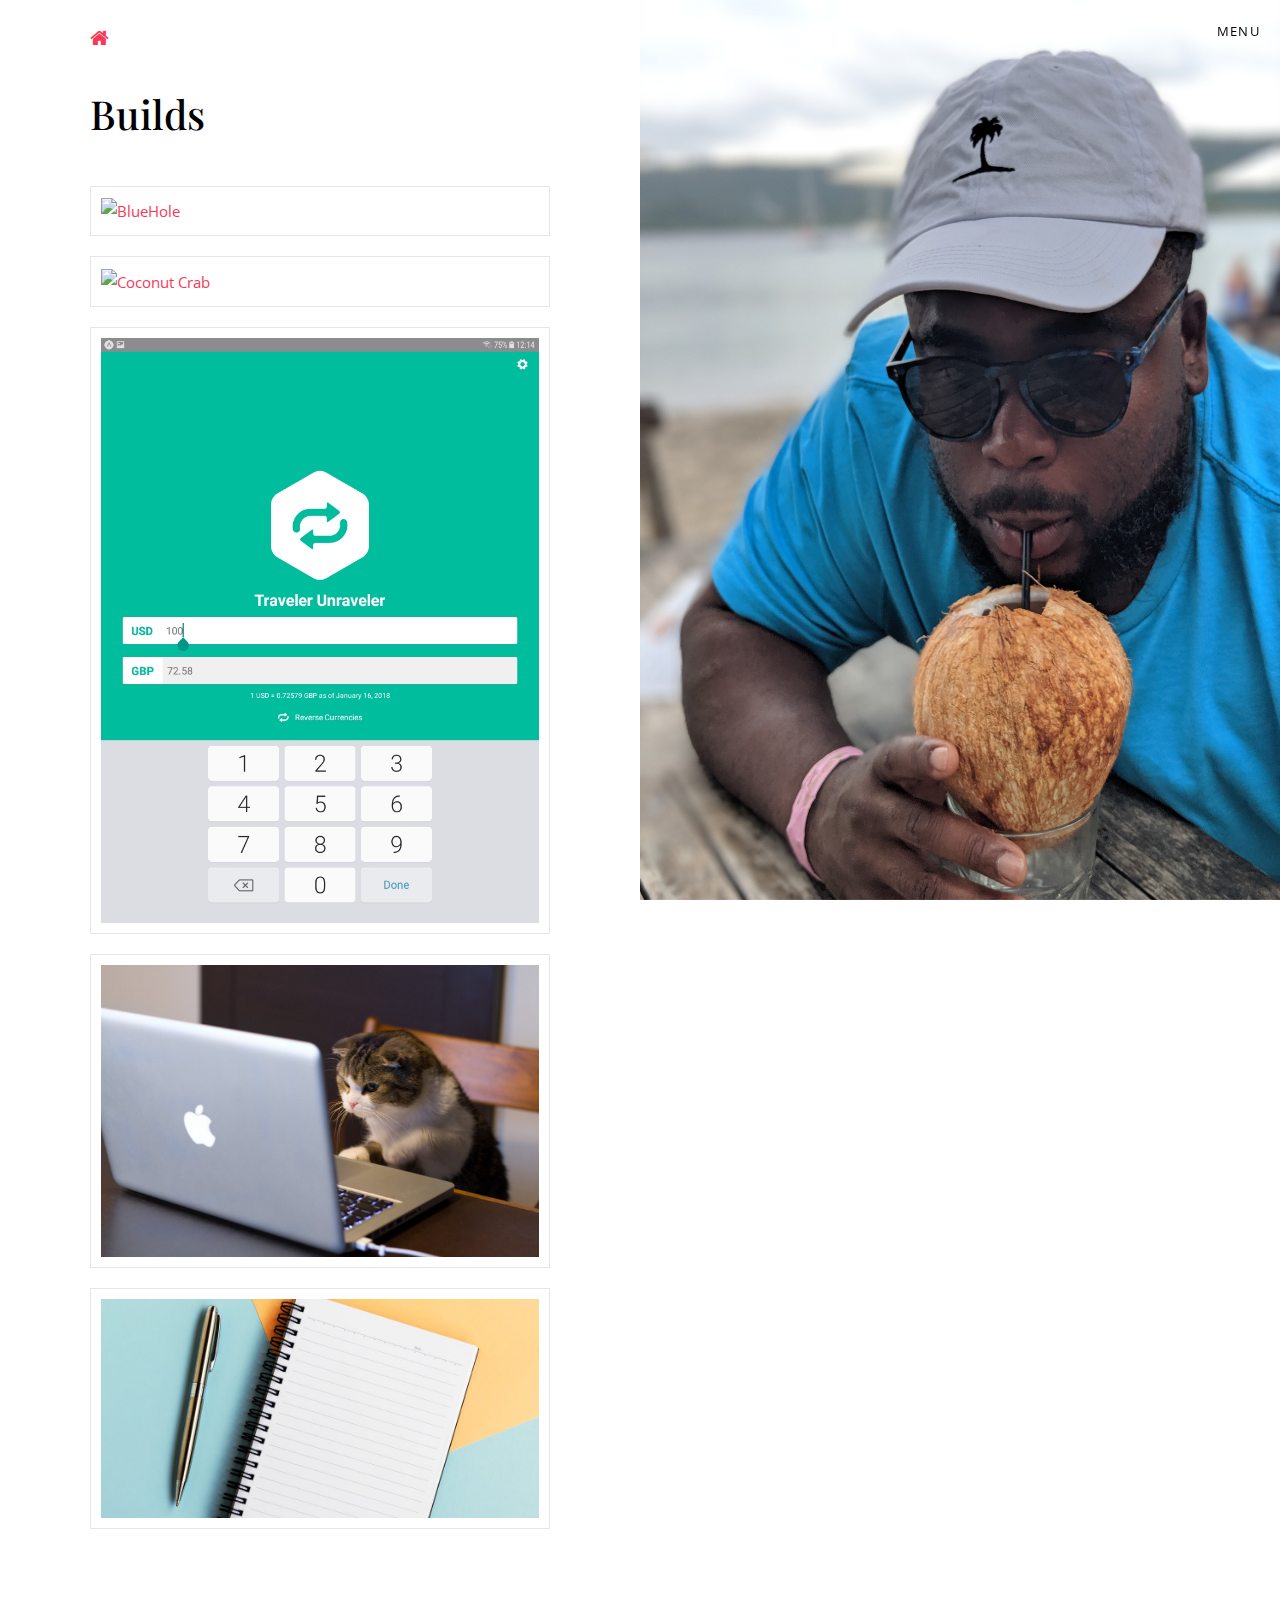
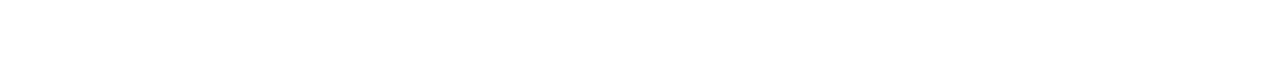
==== builds.html @ f6ee0fa6 "add proper cat photo" ====
<!doctype html>
<html lang="en">
  <head>
    <title>Omar Cameron</title>
    <meta charset="utf-8">
    <meta name="viewport" content="width=device-width, initial-scale=1, shrink-to-fit=no">

    <link href="https://fonts.googleapis.com/css?family=Open+Sans:300,400,700,800|Playfair+Display:,300, 400, 700" rel="stylesheet">

    <link rel="stylesheet" href="css/bootstrap.css">
    <link rel="stylesheet" href="css/animate.css">
    <link rel="stylesheet" href="css/owl.carousel.min.css">
    <link rel="stylesheet" href="https://cdn.jsdelivr.net/npm/mediaelement@4.2.7/build/mediaelementplayer.min.css">

    <link rel="stylesheet" href="fonts/ionicons/css/ionicons.min.css">
    <link rel="stylesheet" href="fonts/fontawesome/css/font-awesome.min.css">


    <!-- Theme Style -->
    <link rel="stylesheet" href="css/style.css">
  </head>
  <body>

    <div class="site-wrap">

      <a href="#" class="offcanvas-toggle js-offcanvas-toggle">Menu</a>
      <div class="offcanvas_menu" id="offcanvas_menu">
        <ul class="mb-5">
          <li><a href="index.html">Bio</a></li>
          <li class="active"><a href="portfolio.html">Builds</a></li>
         <!--  <li><a href="resume.html">Resume</a></li> -->
          <li><a href="contact.html">Contact</a></li>
        </ul>
        <ul class="social">
          <li><a href="https://www.linkedin.com/in/omar-cameron/" class="fa fa-linkedin"></a></li>
        </ul>

</br><!-- Link back to Colorlib can't be removed. Template is licensed under CC BY 3.0. -->
Copyright &copy;<script>document.write(new Date().getFullYear());</script> All rights reserved | This template is made with <i class="fa fa-heart-o" aria-hidden="true"></i> by <a href="https://colorlib.com" target="_blank">Colorlib</a>
<!-- Link back to Colorlib can't be removed. Template is licensed under CC BY 3.0. -->

      </div>

      <aside style="background-image: url(img/coco.jpg);"></aside>
      <main>
        <a href="index.html" class="home-button"><span class="fa fa-home"></span></a>
        <h1 class="mb-5">Builds</h1>
        <div class="mb-5">
          <ul class="portfolio-list">
            <li>
              <a href="https://cryptic-plains-35196.herokuapp.com/">
                <img src="img/bluehole.jpg" alt="BlueHole">
                <div class="text">
                  <h3>Explore</h3>
                  <!-- <span>Come Fly with Me</span> -->
                </div>
              </a>
            </li>
            <li>
              <a href="https://s3-us-west-1.amazonaws.com/omarc-bucket/vids/CookingWithOmar.mp4">
                <img src="img/therealdeal.jpg" alt="Coconut Crab">
                <div class="text">
                  <h3>Cook</h3>
                  <!-- <span>Dinner Is Served</span> -->
                </div>
              </a>
            </li>
            <li>
              <a href="https://github.com/omarjcameron/travelerunraveler">
                <img src="img/entercurrency.jpg" alt="Dollar Sign">
                <div class="text">
                  <h3>Code</h3>
                  <!-- <span>Visit Website</span> -->
                </div>
              </a>
            </li>
            <li>
              <a href="https://www.honeycomb.io/blog/add-custom-markers-from-the-query-ui/">
                <img src="img/catscoding.jpeg" alt="Cats Coding">
                <div class="text">
                  <h3>Code Again</h3>
                  <!-- <span>Visit Website</span> -->
                </div>
              </a>
            </li>
            <li>
              <a href="#">
                <img src="img/journal.jpg" alt="Journal">
                <div class="text">
                  <h3>Scribe</h3>
                  <span>Coming Soon!</span>
                </div>
              </a>
            </li>
          </ul>
        </div>

      </main>
    </div>

    <!-- loader -->
    <div id="loader" class="show fullscreen"><svg class="circular" width="48px" height="48px"><circle class="path-bg" cx="24" cy="24" r="22" fill="none" stroke-width="4" stroke="#eeeeee"/><circle class="path" cx="24" cy="24" r="22" fill="none" stroke-width="4" stroke-miterlimit="10" stroke="#f4b214"/></svg></div>

    <script src="js/jquery-3.2.1.min.js"></script>
    <script src="js/popper.min.js"></script>
    <script src="js/bootstrap.min.js"></script>
    <script src="js/owl.carousel.min.js"></script>
    <script src="js/jquery.waypoints.min.js"></script>
    <script src="js/jquery.countdown.min.js"></script>
    <script src="js/main.js"></script>

  </body>
</html>
---- css/style.css ----
body {
  font-family: "Open Sans", Arial, sans-serif;
  font-weight: 400;
  font-size: 15px;
  line-height: 1.8;
  color: #b3b3b3;
  background: #fff;
}

a {
  -webkit-transition: .3s all ease;
  -o-transition: .3s all ease;
  transition: .3s all ease;
  text-decoration: none;
}

a:hover {
  text-decoration: none;
}

h1, h2, h3, h4, h5 {
  color: #000;
  font-family: "Playfair Display", times, serif;
}

.btn, .form-control {
  outline: none;
  -webkit-box-shadow: none !important;
  box-shadow: none !important;
}

.btn:focus, .btn:active, .form-control:focus, .form-control:active {
  outline: none;
}

.form-control {
  -webkit-box-shadow: none !important;
  box-shadow: none !important;
  height: 50px;
  border-width: 2px;
}

textarea.form-control {
  height: inherit;
}

.btn {
  font-size: 13px;
  text-transform: uppercase;
  letter-spacing: .2em;
  border-radius: 0;
}

.btn.btn-primary {
  color: #fff;
  border-width: 2px;
}

.btn.btn-primary:hover, .btn.btn-primary:active, .btn.btn-primary:focus {
  border-color: #f96982;
  background: #f96982;
}

.btn.btn-sm {
  font-size: 12px;
}

.btn.btn-outline-primary {
  border-width: 2px;
  color: #F73859;
}

.btn.btn-outline-primary:hover, .btn.btn-outline-primary:focus, .btn.btn-outline-primary:active {
  color: #fff;
}

.btn.btn-outline-white {
  border-width: 2px;
  border-color: #fff;
  color: #fff;
}

.btn.btn-outline-white:hover, .btn.btn-outline-white:focus {
  background: #fff;
  color: #000;
  border-width: 2px;
}

.btn:hover {
  text-decoration: none;
}

header {
  position: absolute;
  top: 0;
  left: 0;
  width: 100%;
  z-index: 5;
}

header .navbar-brand {
  text-transform: uppercase;
  letter-spacing: .2em;
  font-weight: 400;
}

header .navbar-brand.absolute {
  position: absolute;
}

@media (max-width: 991px) {
  header .navbar-brand.absolute {
    position: relative;
  }
}

header .navbar-brand span {
  color: #F73859;
}

header .navbar {
  padding-top: 0;
  padding-bottom: 0;
  background: none !important;
  position: relative;
}

@media (max-width: 767px) {
  header .navbar {
    background: black !important;
    padding-top: .5rem;
    padding-bottom: .5rem;
  }
}

header .navbar .nav-link {
  padding: 1.7rem 1rem;
  outline: none !important;
  font-size: 12px;
  text-transform: uppercase;
  letter-spacing: .2em;
}

@media (max-width: 767px) {
  header .navbar .nav-link {
    padding: .5rem 0rem;
  }
}

header .navbar .nav-link.active {
  color: #fff;
}

header .navbar .dropdown-menu {
  font-size: 14px;
  border-radius: 0px;
  border: none;
  -webkit-box-shadow: 0 2px 30px 0px rgba(0, 0, 0, 0.2);
  box-shadow: 0 2px 30px 0px rgba(0, 0, 0, 0.2);
  min-width: 13em;
  margin-top: -10px;
}

header .navbar .dropdown-menu:before {
  bottom: 100%;
  left: 10%;
  border: solid transparent;
  content: " ";
  height: 0;
  width: 0;
  position: absolute;
  pointer-events: none;
  border-bottom-color: #fff;
  border-width: 7px;
}

@media (max-width: 991px) {
  header .navbar .dropdown-menu:before {
    display: none;
  }
}

header .navbar .dropdown-menu .dropdown-item:hover {
  background: #F73859;
  color: #fff;
}

header .navbar .dropdown-menu .dropdown-item.active {
  background: #F73859;
  color: #fff;
}

header .navbar .dropdown-menu a {
  padding-top: 7px;
  padding-bottom: 7px;
}

header .navbar .cta-btn a {
  background: #F73859;
  color: #000 !important;
  padding-left: 20px !important;
  padding-right: 20px !important;
  text-transform: uppercase;
  padding-top: 26px !important;
  padding-bottom: 26px !important;
  line-height: 1;
  -webkit-transition: .3s all ease;
  -o-transition: .3s all ease;
  transition: .3s all ease;
}

header .navbar .cta-btn a:hover {
  color: #fff !important;
  -webkit-box-shadow: 2px 0 30px -5px rgba(247, 56, 89, 0.9);
  box-shadow: 2px 0 30px -5px rgba(247, 56, 89, 0.9);
}

.site-wrap {
  -webkit-transition: .3s all ease;
  -o-transition: .3s all ease;
  transition: .3s all ease;
}

body.offcanvas-open {
  position: relative;
  overflow: hidden;
}

body.offcanvas-open .site-wrap {
  -webkit-transform: translateX(-240px);
  -ms-transform: translateX(-240px);
  transform: translateX(-240px);
}

.offcanvas-toggle {
  position: fixed;
  z-index: 89;
  right: 20px;
  text-transform: uppercase;
  letter-spacing: .1em;
  font-size: 13px;
  top: 20px;
  color: #000;
}

.offcanvas-toggle:hover {
  color: #000;
  opacity: .7;
}

.offcanvas-toggle.light {
  color: #fff;
}

.offcanvas-toggle.light:hover {
  color: #fff;
  opacity: .7;
}

.offcanvas_menu {
  position: fixed;
  top: 0;
  right: 0;
  height: 100vh;
  margin-right: -240px;
  overflow: scroll;
  z-index: 100;
  width: 240px;
  background: #283149;
  padding: 20px 30px;
}

.offcanvas_menu ul {
  margin: 0;
  padding: 0;
}

.offcanvas_menu ul li {
  margin: 0 0 10px 0;
  padding: 0;
  list-style: none;
}

.offcanvas_menu ul li a {
  color: #fff;
  font-size: 18px;
}

.offcanvas_menu ul li a:hover {
  opacity: .5;
}

.offcanvas_menu ul li.active a {
  color: #F73859;
}

.offcanvas_menu ul.social li {
  display: inline-block;
}

.offcanvas_menu ul.social li a {
  color: #fff;
  font-size: 20px;
  padding: 5px 10px;
}

.offcanvas_menu ul.social li a:hover {
  opacity: .5;
}

.offcanvas_menu ul.social li:first-child a {
  padding-left: 0;
}

main, aside {
  width: 100%;
}

@media (min-width: 576px) {
  main, aside {
    width: 50%;
  }
}

aside {
  background-position: center center;
  background-size: cover;
  height: 400px;
  position: relative;
}

@media (min-width: 576px) {
  aside {
    height: 100vh;
    position: fixed;
    right: 0;
    top: 0;
  }
}

main {
  float: left;
  padding: 7%;
  position: relative;
}

.home-button {
  top: 20px;
  color: #F73859;
  font-size: 20px;
  position: absolute;
}

@media (min-width: 576px) {
  .home-button {
    display: block;
  }
}

.portfolio-list {
  padding: 0;
  margin: 0;
}

.portfolio-list li {
  padding: 0;
  margin: 0 0 20px 0;
  display: block;
  list-style: none;
  padding: 10px;
  border: 1px solid #e6e6e6;
  -webkit-transition: .3s all ease;
  -o-transition: .3s all ease;
  transition: .3s all ease;
}

.portfolio-list li:hover {
  -webkit-box-shadow: 0 4px 10px 0 rgba(0, 0, 0, 0.1);
  box-shadow: 0 4px 10px 0 rgba(0, 0, 0, 0.1);
}

.portfolio-list li a {
  display: block;
  position: relative;
}

.portfolio-list li a:before {
  position: absolute;
  content: "";
  top: 0;
  left: 0;
  bottom: 0;
  right: 0;
  background: #F73859;
  -webkit-transition: .3s all ease;
  -o-transition: .3s all ease;
  transition: .3s all ease;
  visibility: hidden;
  opacity: 0;
}

.portfolio-list li a img {
  max-width: 100%;
}

.portfolio-list li a .text {
  position: absolute;
  top: 50%;
  -webkit-transform: translateY(-50%);
  -ms-transform: translateY(-50%);
  transform: translateY(-50%);
  text-align: center;
  left: 0;
  right: 0;
  opacity: 0;
  visibility: hidden;
  -webkit-transition: .3s all ease;
  -o-transition: .3s all ease;
  transition: .3s all ease;
}

.portfolio-list li a .text h3 {
  color: #fff;
}

.portfolio-list li a .text span {
  color: #fff;
  opacity: .8;
}

.portfolio-list li a:hover:before {
  visibility: visible;
  opacity: 1;
}

.portfolio-list li a:hover .text {
  opacity: 1;
  visibility: visible;
}

.resume-list {
  padding: 0;
  margin: 0;
}

.resume-list li {
  padding: 0;
  margin: 0 0 30px 0;
  display: block;
  list-style: none;
}

.resume-list li .date {
  color: #000;
  opacity: .6;
}

.resume-list li h3 {
  color: #000;
  font-size: 24px;
}

.half > div {
  width: 50%;
  padding: 4% 5%;
}

.half > div.bg {
  background-size: cover;
  background-position: center center;
}

.half > div.bg.campmeeting #date-countdown .countdown-block {
  font-size: 12px;
  text-transform: capitalize;
}

.half > div.bg.campmeeting #date-countdown .countdown-block .label {
  font-size: 30px;
  color: #fff;
}

.half > div.bg.campmeeting h2 {
  color: #fff;
}

@media (max-width: 991px) {
  .half > div.bg {
    height: 350px;
  }
}

@media (max-width: 991px) {
  .half > div {
    width: 100%;
  }
}

.site-subscribe {
  background: #F73859;
  padding: 2em 0;
}

.event-list-item {
  display: table;
  border-bottom: 1px solid #ccc;
  width: 100%;
}

.event-list-item.first {
  border-top: 1px solid #ccc;
}

.event-list-item p, .event-list-item span {
  padding: 20px 10px;
}

.event-list-item span, .event-list-item p {
  display: table-cell;
}

.event-list-item .date {
  border-right: 1px solid #ccc;
  text-transform: uppercase;
  color: #b3b3b3;
}

.event-list-item .more {
  text-transform: uppercase;
  font-size: 13px;
}

.event-list-item .date, .event-list-item .more {
  width: 20%;
}

.event-list-item p {
  font-size: 18px;
  color: #000;
  width: 60%;
}

.upcoming-events-highlight {
  border-bottom: 1px solid #2e2e2e;
  padding: 3em 0;
  background: #262626;
}

.upcoming-events-highlight .section-heading {
  background: #ffc107;
  padding: 2px 15px;
  display: inline-block;
  font-size: 11px;
  color: #fff;
  text-transform: uppercase;
  letter-spacing: .2em;
  margin-bottom: 15px;
}

.upcoming-events-highlight h2 {
  font-size: 20px;
  font-family: "Playfair Display", times, serif;
}

.upcoming-events-highlight h2 a {
  color: #fff;
}

.upcoming-events-highlight .events-meta {
  color: rgba(255, 255, 255, 0.5);
  font-size: 10px;
  text-transform: uppercase;
  letter-spacing: .1em;
}

.upcoming-events-highlight .counter-number-item {
  background: #ffc107;
  width: 100%;
  padding: 20px;
  text-align: center;
  font-size: 30px;
  font-family: "Playfair Display", times, serif;
  color: #fff;
  line-height: 1;
}

.pastor .position {
  opacity: .5;
  margin-bottom: 10px;
}

.pastor p {
  margin-bottom: 30px;
}

.pastor h3 {
  font-size: 20px;
}

.section-heading {
  background: #ffc107;
  padding: 2px 15px;
  display: inline-block;
  font-size: 11px;
  color: #fff;
  text-transform: uppercase;
  letter-spacing: .2em;
  margin-bottom: 15px;
}

.sermon {
  background: #000;
  float: left;
  width: 100%;
}

.sermon .sermon-text {
  padding: 20px;
}

.sermon .sermon-text p:last-child {
  margin-bottom: 0;
}

.sermon h2 {
  font-size: 18px;
}

.sermon h2 a {
  color: #fff;
}

.sermon h2 a:hover {
  opacity: .8;
}

.sermon .sermon-meta {
  text-transform: uppercase;
  font-size: 11px;
  letter-spacing: .1em;
}

.sermon .sermon-meta a {
  color: #fff;
}

.sermon .sermon-meta a:hover {
  opacity: .8;
}

.custom-media img {
  width: 120px;
}

.custom-media.d-block img {
  width: inherit;
  max-width: 100%;
  margin-bottom: 20px;
}

.custom-media .icon span {
  font-size: 70px;
  color: #F73859;
}

.custom-media h3 {
  font-size: 18px;
  line-height: 1.5;
}

.custom-media h3 a {
  color: #000;
}

.custom-media h3 a:hover {
  opacity: .7;
}

.custom-media .post-meta {
  text-transform: uppercase;
  font-size: 11px;
  letter-spacing: .1em;
}

.custom-media .post-meta a {
  color: #000;
}

.custom-media .post-meta a:hover {
  opacity: .8;
}

.custom-icon {
  font-size: 70px;
  color: #F73859;
}

/* Owl Carousel */
.owl-carousel .owl-item {
  opacity: .4;
}

.owl-carousel .owl-item.active {
  opacity: 1;
}

.owl-carousel .owl-nav {
  position: absolute;
  top: 50%;
  width: 100%;
}

.owl-carousel .owl-nav .owl-prev,
.owl-carousel .owl-nav .owl-next {
  position: absolute;
  -webkit-transform: translateY(-50%);
  -ms-transform: translateY(-50%);
  transform: translateY(-50%);
  margin-top: -10px;
  opacity: .2;
  -webkit-transition: .3s all ease;
  -o-transition: .3s all ease;
  transition: .3s all ease;
}

.owl-carousel .owl-nav .owl-prev:hover, .owl-carousel .owl-nav .owl-prev:focus, .owl-carousel .owl-nav .owl-prev:active,
.owl-carousel .owl-nav .owl-next:hover,
.owl-carousel .owl-nav .owl-next:focus,
.owl-carousel .owl-nav .owl-next:active {
  outline: none;
  opacity: 1;
}

.owl-carousel .owl-nav .owl-prev span:before,
.owl-carousel .owl-nav .owl-next span:before {
  font-size: 40px;
}

.owl-carousel .owl-nav .owl-prev {
  left: 30px !important;
}

.owl-carousel .owl-nav .owl-next {
  right: 30px !important;
}

.owl-carousel .owl-dots {
  text-align: center;
}

.owl-carousel .owl-dots .owl-dot {
  width: 10px;
  height: 10px;
  margin: 5px;
  border-radius: 50%;
  background: none;
}

.owl-carousel .owl-dots .owl-dot.active {
  background: #fff;
}

.owl-carousel.testimony-slider .owl-item {
  margin-bottom: 30px;
  text-align: center;
}

.owl-carousel.testimony-slider .owl-item img {
  width: 120px;
  margin: 0 auto 30px auto;
  border-radius: 50%;
}

.owl-carousel.testimony-slider .owl-item blockquote {
  font-size: 20px;
  color: #000;
  font-style: italic;
}

.owl-carousel.testimony-slider .owl-dots {
  text-align: center;
}

.owl-carousel.testimony-slider .owl-dots .owl-dot {
  width: 10px;
  height: 10px;
  margin: 5px;
  border-radius: 50%;
  background: #cccccc;
}

.owl-carousel.testimony-slider .owl-dots .owl-dot.active {
  background: #000;
}

.owl-carousel.testimony-slider .owl-dots .owl-dot:focus, .owl-carousel.testimony-slider .owl-dots .owl-dot:active {
  outline: none;
}

.owl-carousel.home-slider {
  z-index: 1;
  position: relative;
}

.owl-carousel.home-slider .btn-link {
  color: #fff;
}

.owl-carousel.home-slider .owl-nav {
  opacity: 0;
  visibility: hidden;
  -webkit-transition: .3s all ease;
  -o-transition: .3s all ease;
  transition: .3s all ease;
}

.owl-carousel.home-slider .owl-nav button {
  color: #fff;
}

.owl-carousel.home-slider:focus .owl-nav, .owl-carousel.home-slider:hover .owl-nav {
  opacity: 1;
  visibility: visible;
}

.owl-carousel.home-slider .slider-item {
  background-size: cover;
  background-repeat: no-repeat;
  background-position: center center;
  height: calc(100vh - 217px);
  min-height: 700px;
  position: relative;
}

.owl-carousel.home-slider .slider-item:before {
  position: absolute;
  top: 0;
  left: 0;
  right: 0;
  bottom: 0;
  background: rgba(0, 0, 0, 0.2);
  content: "";
}

.owl-carousel.home-slider .slider-item .slider-text {
  color: #fff;
  height: calc(100vh - 217px);
  min-height: 700px;
}

.owl-carousel.home-slider .slider-item .slider-text .child-name {
  font-size: 40px;
  color: #fff;
}

.owl-carousel.home-slider .slider-item .slider-text h1 {
  font-size: 40px;
  color: #fff;
  line-height: 1.2;
  font-weight: 300 !important;
}

@media (max-width: 991px) {
  .owl-carousel.home-slider .slider-item .slider-text h1 {
    font-size: 40px;
  }
}

.owl-carousel.home-slider .slider-item .slider-text p {
  font-size: 20px;
  line-height: 1.5;
  font-weight: 300;
  color: white;
}

.owl-carousel.home-slider.inner-page .slider-item {
  height: calc(50vh - 117px);
  min-height: 550px;
}

.owl-carousel.home-slider.inner-page .slider-item .slider-text {
  color: #fff;
  height: calc(50vh - 117px);
  min-height: 550px;
}

.owl-carousel.home-slider .owl-dots {
  position: absolute;
  bottom: 100px;
  width: 100%;
}

.owl-carousel.home-slider .owl-dots .owl-dot {
  width: 10px;
  height: 10px;
  margin: 5px;
  border-radius: 50%;
  border: 2px solid rgba(255, 255, 255, 0.5);
  outline: none !important;
  position: relative;
  -webkit-transition: .3s all ease;
  -o-transition: .3s all ease;
  transition: .3s all ease;
}

.owl-carousel.home-slider .owl-dots .owl-dot.active {
  border: 2px solid white;
}

.owl-carousel.home-slider .owl-dots .owl-dot.active span {
  background: white;
}

.owl-carousel.major-caousel .owl-stage-outer {
  padding-top: 30px;
  padding-bottom: 30px;
}

.owl-carousel.major-caousel .owl-nav .owl-prev, .owl-carousel.major-caousel .owl-nav .owl-next {
  -webkit-transition: .3s all ease;
  -o-transition: .3s all ease;
  transition: .3s all ease;
  color: #495057;
}

.owl-carousel.major-caousel .owl-nav .owl-prev:hover, .owl-carousel.major-caousel .owl-nav .owl-prev:focus, .owl-carousel.major-caousel .owl-nav .owl-next:hover, .owl-carousel.major-caousel .owl-nav .owl-next:focus {
  color: #868e96;
  outline: none;
}

.owl-carousel.major-caousel .owl-nav .owl-prev.disabled, .owl-carousel.major-caousel .owl-nav .owl-next.disabled {
  color: #dee2e6;
}

.owl-carousel.major-caousel .owl-nav .owl-prev {
  left: -60px !important;
}

.owl-carousel.major-caousel .owl-nav .owl-next {
  right: -60px !important;
}

.owl-carousel.major-caousel .owl-dots {
  bottom: -30px !important;
  position: relative;
}

.owl-custom-nav {
  float: right;
  position: relative;
  z-index: 10;
}

.owl-custom-nav .owl-custom-prev,
.owl-custom-nav .owl-custom-next {
  padding: 10px;
  font-size: 30px;
  background: #ccc;
  line-height: 0;
  width: 60px;
  text-align: center;
  display: inline-block;
}

.section {
  padding: 7em 0;
}

.section-subscribe {
  padding: 2em 0;
}

.contact-form-contact-info p {
  margin-bottom: 30px;
  font-size: 20px;
  line-height: 1.5;
  color: #000;
}

.contact-form-contact-info p .icon {
  top: -4px;
  position: relative;
  width: 0px;
  font-size: 30px;
  color: #F73859;
}

.load-more {
  display: block;
  padding: 40px;
  text-align: center;
  background: #e9ecef;
  color: #000;
  font-size: 20px;
}

.load-more:hover {
  background: #F73859;
  color: #fff;
}

.cover_1 {
  background-size: cover;
  background-position: center center;
  padding: 7em 0;
}

.cover_1 .sub-heading {
  color: rgba(255, 255, 255, 0.7);
  font-size: 22px;
}

.cover_1 .heading {
  font-size: 50px;
  color: white;
  font-weight: 300;
}

.heading {
  color: #000;
}

.heading.border-bottom {
  position: relative;
  padding-bottom: 30px;
}

.heading.border-bottom:before {
  bottom: 0;
  position: absolute;
  content: "";
  width: 50px;
  height: 2px;
  left: 50%;
  -webkit-transform: translateX(-50%);
  -ms-transform: translateX(-50%);
  transform: translateX(-50%);
  background: #F73859;
}

.text-black {
  color: #000 !important;
}

.stretch-section .video {
  display: block;
  position: relative;
  -webkit-box-shadow: 4px 4px 70px -20px rgba(0, 0, 0, 0.5);
  box-shadow: 4px 4px 70px -20px rgba(0, 0, 0, 0.5);
}

.media-feature {
  padding: 30px;
  -webkit-transition: .2s all ease-out;
  -o-transition: .2s all ease-out;
  transition: .2s all ease-out;
  background: #fff;
  z-index: 1;
  position: relative;
  border-bottom: 10px solid transparent;
  border-radius: 4px;
  font-size: 15px;
}

.media-feature .icon {
  font-size: 60px;
  color: #F73859;
}

.media-feature h3 {
  font-size: 16px;
  text-transform: uppercase;
}

.media-feature:hover, .media-feature:focus {
  -webkit-box-shadow: 0 2px 20px -3px rgba(0, 0, 0, 0.1);
  box-shadow: 0 2px 20px -3px rgba(0, 0, 0, 0.1);
  -webkit-transform: scale(1.05);
  -ms-transform: scale(1.05);
  transform: scale(1.05);
  z-index: 2;
  border-bottom: 10px solid #F73859;
}

.media-custom {
  background: #fff;
  -webkit-transition: .3s all ease;
  -o-transition: .3s all ease;
  transition: .3s all ease;
  margin-bottom: 30px;
  position: relative;
  top: 0;
}

.media-custom .meta-post {
  color: #ced4da;
  font-size: 13px;
  text-transform: uppercase;
}

.media-custom > a {
  position: relative;
  overflow: hidden;
  display: block;
}

.media-custom .meta-chat {
  color: #ced4da;
}

.media-custom .meta-chat:hover {
  color: #868e96;
}

.media-custom img {
  -webkit-transition: .3s all ease;
  -o-transition: .3s all ease;
  transition: .3s all ease;
}

.media-custom:focus img, .media-custom:hover img {
  -webkit-transform: scale(1.1);
  -ms-transform: scale(1.1);
  transform: scale(1.1);
}

.media-custom .media-body {
  padding: 30px;
}

.media-custom .media-body h3 {
  font-size: 20px;
}

.media-custom .media-body p:last-child {
  margin-bottom: 0;
}

.media-testimonial img {
  width: 100px;
  border-radius: 50%;
}

.media-testimonial blockquote p {
  font-size: 20px;
  color: #000;
  font-style: italic;
}

.list-unstyled.check li {
  position: relative;
  padding-left: 30px;
  line-height: 1.3;
  margin-bottom: 10px;
}

.list-unstyled.check li:before {
  color: #5AC8D8;
  left: 0;
  font-family: "Ionicons";
  content: "\f122";
  position: absolute;
}

#modalAppointment .modal-content {
  border-radius: 0;
  border: none;
}

#modalAppointment .modal-body, #modalAppointment .modal-footer {
  padding: 40px;
}

.site-footer {
  border-top: 1px solid #2e2e2e;
  padding: 5em 0;
  background: #262626;
  font-size: 13px;
  color: rgba(255, 255, 255, 0.5);
}

.site-footer p:last-child {
  margin-bottom: 0;
}

.site-footer a {
  color: #F73859;
  border-bottom: 1px solid transparent;
}

.site-footer a:hover {
  color: #fff;
  border-bottom: 1px solid rgba(255, 255, 255, 0.2);
}

.site-footer h3 {
  font-size: 16px;
  margin-bottom: 20px;
  font-weight: bold;
  color: #fff;
}

.site-footer .footer-link li {
  line-height: 1.5;
  margin-bottom: 15px;
}

.site-footer hr {
  width: 100%;
}

.footer-social a {
  line-height: 0;
  border-radius: 50%;
  margin: 0 5px 5px 0;
  border: 1px solid rgba(255, 255, 255, 0.1);
  width: 30px;
  height: 30px;
  text-align: center;
  display: inline-block;
}

.footer-social a:hover {
  background: #fff;
  border-color: #fff;
  color: #000;
}

.link-thumbnail {
  display: block;
  position: relative;
  overflow: hidden;
  text-align: center;
}

@media (max-width: 991px) {
  .link-thumbnail {
    margin-bottom: 30px;
  }
}

.link-thumbnail img {
  position: relative;
  -webkit-transition: .3s all ease;
  -o-transition: .3s all ease;
  transition: .3s all ease;
}

.link-thumbnail .date {
  display: block;
  font-size: 12px;
  color: rgba(255, 255, 255, 0.4);
  text-transform: uppercase;
  margin-bottom: 10px;
}

.link-thumbnail .icon {
  position: absolute;
  -webkit-transition: .3s all ease;
  -o-transition: .3s all ease;
  transition: .3s all ease;
  z-index: 4;
  top: 50%;
  font-size: 30px;
  color: #fff;
  left: 50%;
  -webkit-transform: translate(-50%, -50%);
  -ms-transform: translate(-50%, -50%);
  transform: translate(-50%, -50%);
  opacity: 0;
  visibility: hidden;
  margin-top: 30px;
}

.link-thumbnail h3 {
  opacity: 0;
  visibility: hidden;
  position: absolute;
  bottom: -20px;
  left: 0;
  color: #fff;
  font-size: 18px;
  -webkit-transition: .5s all ease;
  -o-transition: .5s all ease;
  transition: .5s all ease;
  z-index: 10;
  left: 50%;
  display: block;
  width: 77%;
  -webkit-transform: translateX(-50%);
  -ms-transform: translateX(-50%);
  transform: translateX(-50%);
}

.link-thumbnail:before {
  opacity: 0;
  visibility: hidden;
  z-index: 2;
  -webkit-transition: .3s all ease;
  -o-transition: .3s all ease;
  transition: .3s all ease;
  top: 0;
  left: 0;
  right: 0;
  bottom: 0;
  content: "";
  background: rgba(0, 0, 0, 0.6);
  position: absolute;
}

.link-thumbnail:hover h3 {
  opacity: 1;
  visibility: visible;
  bottom: 30px;
}

.link-thumbnail:hover img {
  -webkit-transform: scale(1.1);
  -ms-transform: scale(1.1);
  transform: scale(1.1);
}

.link-thumbnail:hover .icon {
  opacity: 1;
  visibility: visible;
  margin-top: 0px;
}

.link-thumbnail:hover:before {
  opacity: 1;
  visibility: visible;
}

.border-t {
  border-top: 1px solid #f8f9fa;
}

.copyright {
  font-size: 14px;
}

.element-animate {
  opacity: 0;
  visibility: hidden;
}

#loader {
  position: fixed;
  width: 96px;
  height: 96px;
  left: 50%;
  top: 50%;
  -webkit-transform: translate(-50%, -50%);
  -ms-transform: translate(-50%, -50%);
  transform: translate(-50%, -50%);
  background-color: rgba(255, 255, 255, 0.9);
  -webkit-box-shadow: 0px 24px 64px rgba(0, 0, 0, 0.24);
  box-shadow: 0px 24px 64px rgba(0, 0, 0, 0.24);
  border-radius: 16px;
  opacity: 0;
  visibility: hidden;
  -webkit-transition: opacity .2s ease-out, visibility 0s linear .2s;
  -o-transition: opacity .2s ease-out, visibility 0s linear .2s;
  transition: opacity .2s ease-out, visibility 0s linear .2s;
  z-index: 1000;
}

#loader.fullscreen {
  padding: 0;
  left: 0;
  top: 0;
  width: 100%;
  height: 100%;
  -webkit-transform: none;
  -ms-transform: none;
  transform: none;
  background-color: #fff;
  border-radius: 0;
  -webkit-box-shadow: none;
  box-shadow: none;
}

#loader.show {
  -webkit-transition: opacity .4s ease-out, visibility 0s linear 0s;
  -o-transition: opacity .4s ease-out, visibility 0s linear 0s;
  transition: opacity .4s ease-out, visibility 0s linear 0s;
  visibility: visible;
  opacity: 1;
}

#loader .circular {
  -webkit-animation: loader-rotate 2s linear infinite;
  animation: loader-rotate 2s linear infinite;
  position: absolute;
  left: calc(50% - 24px);
  top: calc(50% - 24px);
  display: block;
  -webkit-transform: rotate(0deg);
  -ms-transform: rotate(0deg);
  transform: rotate(0deg);
}

#loader .path {
  stroke-dasharray: 1, 200;
  stroke-dashoffset: 0;
  -webkit-animation: loader-dash 1.5s ease-in-out infinite;
  animation: loader-dash 1.5s ease-in-out infinite;
  stroke-linecap: round;
}

@-webkit-keyframes loader-rotate {
  100% {
    -webkit-transform: rotate(360deg);
    transform: rotate(360deg);
  }
}

@keyframes loader-rotate {
  100% {
    -webkit-transform: rotate(360deg);
    transform: rotate(360deg);
  }
}

@-webkit-keyframes loader-dash {
  0% {
    stroke-dasharray: 1, 200;
    stroke-dashoffset: 0;
  }
  50% {
    stroke-dasharray: 89, 200;
    stroke-dashoffset: -35px;
  }
  100% {
    stroke-dasharray: 89, 200;
    stroke-dashoffset: -136px;
  }
}

@keyframes loader-dash {
  0% {
    stroke-dasharray: 1, 200;
    stroke-dashoffset: 0;
  }
  50% {
    stroke-dasharray: 89, 200;
    stroke-dashoffset: -35px;
  }
  100% {
    stroke-dasharray: 89, 200;
    stroke-dashoffset: -136px;
  }
}
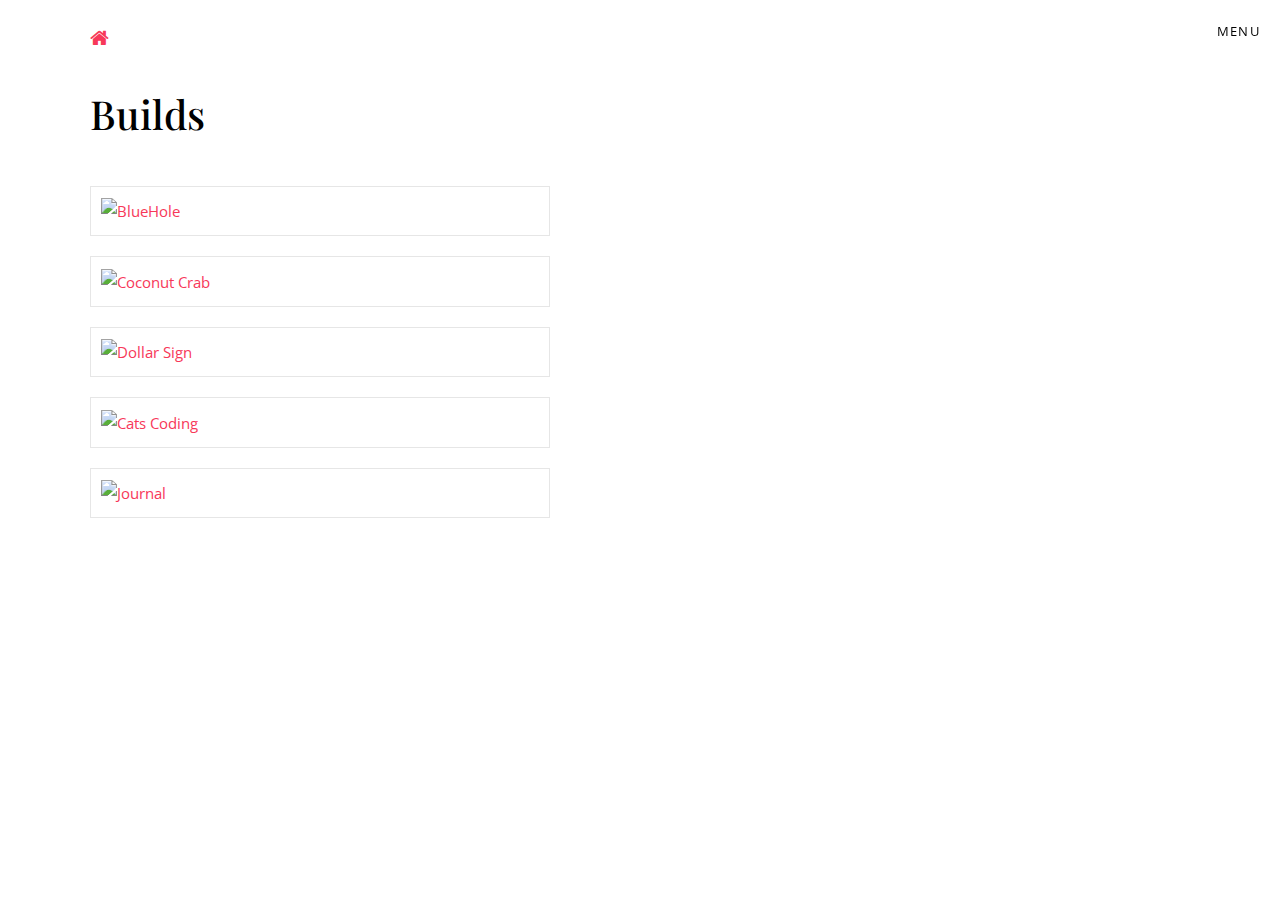
==== commit 92d92d4f: "Push images to S3 hosting" ====
--- a/builds.html
+++ b/builds.html
@@ -41,15 +41,15 @@
 
       </div>
 
-      <aside style="background-image: url(img/coco.jpg);"></aside>
+      <aside style="background-image: url(https://omarc-bucket.s3-us-west-1.amazonaws.com/images/coco.jpg);"></aside>
       <main>
         <a href="index.html" class="home-button"><span class="fa fa-home"></span></a>
         <h1 class="mb-5">Builds</h1>
         <div class="mb-5">
           <ul class="portfolio-list">
             <li>
-              <a href="https://cryptic-plains-35196.herokuapp.com/">
-                <img src="img/bluehole.jpg" alt="BlueHole">
+              <a href="https://limitless-plains-29118.herokuapp.com/">
+                <img src="https://omarc-bucket.s3-us-west-1.amazonaws.com/images/bluehole.jpg" alt="BlueHole">
                 <div class="text">
                   <h3>Explore</h3>
                   <!-- <span>Come Fly with Me</span> -->
@@ -58,7 +58,7 @@
             </li>
             <li>
               <a href="https://s3-us-west-1.amazonaws.com/omarc-bucket/vids/CookingWithOmar.mp4">
-                <img src="img/therealdeal.jpg" alt="Coconut Crab">
+                <img src="https://omarc-bucket.s3-us-west-1.amazonaws.com/images/therealdeal.jpg" alt="Coconut Crab">
                 <div class="text">
                   <h3>Cook</h3>
                   <!-- <span>Dinner Is Served</span> -->
@@ -67,7 +67,7 @@
             </li>
             <li>
               <a href="https://github.com/omarjcameron/travelerunraveler">
-                <img src="img/entercurrency.jpg" alt="Dollar Sign">
+                <img src="https://omarc-bucket.s3-us-west-1.amazonaws.com/images/entercurrency.jpg" alt="Dollar Sign">
                 <div class="text">
                   <h3>Code</h3>
                   <!-- <span>Visit Website</span> -->
@@ -76,7 +76,7 @@
             </li>
             <li>
               <a href="https://www.honeycomb.io/blog/add-custom-markers-from-the-query-ui/">
-                <img src="img/catscoding.jpeg" alt="Cats Coding">
+                <img src="https://omarc-bucket.s3-us-west-1.amazonaws.com/images/catscoding.jpeg" alt="Cats Coding">
                 <div class="text">
                   <h3>Code Again</h3>
                   <!-- <span>Visit Website</span> -->
@@ -84,11 +84,11 @@
               </a>
             </li>
             <li>
-              <a href="#">
-                <img src="img/journal.jpg" alt="Journal">
+              <a href="http://omarcameron.tumblr.com/">
+                <img src="https://omarc-bucket.s3-us-west-1.amazonaws.com/images/journal.jpg" alt="Journal">
                 <div class="text">
                   <h3>Scribe</h3>
-                  <span>Coming Soon!</span>
+                  <!-- <span>Coming Soon!</span> -->
                 </div>
               </a>
             </li>
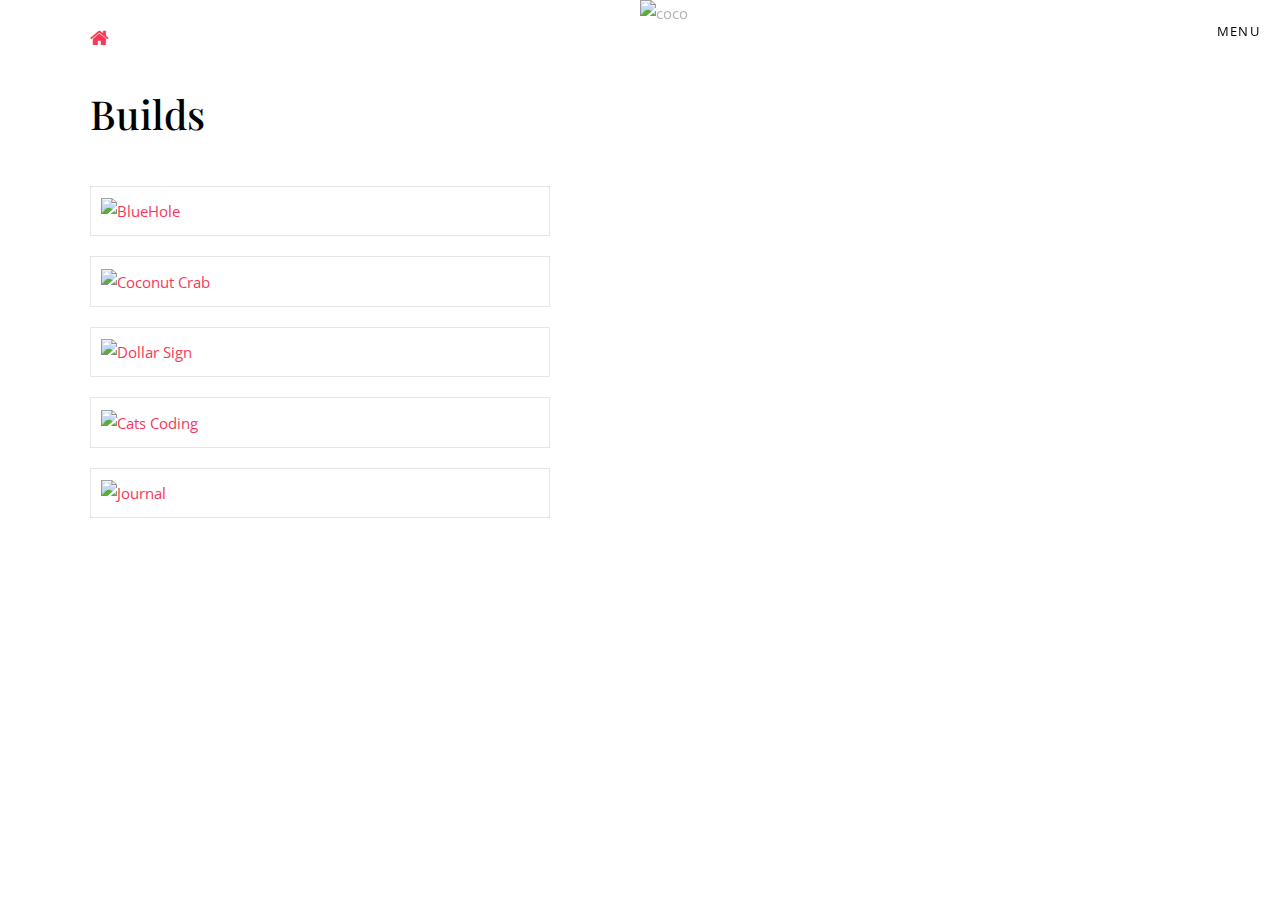
==== commit 0c8dc4b9: "remove background-image in favor of img tag" ====
--- a/builds.html
+++ b/builds.html
@@ -33,6 +33,7 @@
         </ul>
         <ul class="social">
           <li><a href="https://www.linkedin.com/in/omar-cameron/" class="fa fa-linkedin"></a></li>
+          <li><a href="http://omarcameron.tumblr.com/" class="fa fa-tumblr"></a></li>
         </ul>
 
 </br><!-- Link back to Colorlib can't be removed. Template is licensed under CC BY 3.0. -->
@@ -41,61 +42,66 @@
 
       </div>
 
-      <aside style="background-image: url(https://omarc-bucket.s3-us-west-1.amazonaws.com/images/coco.jpg);"></aside>
-      <main>
-        <a href="index.html" class="home-button"><span class="fa fa-home"></span></a>
-        <h1 class="mb-5">Builds</h1>
-        <div class="mb-5">
-          <ul class="portfolio-list">
-            <li>
-              <a href="https://limitless-plains-29118.herokuapp.com/">
-                <img src="https://omarc-bucket.s3-us-west-1.amazonaws.com/images/bluehole.jpg" alt="BlueHole">
-                <div class="text">
-                  <h3>Explore</h3>
-                  <!-- <span>Come Fly with Me</span> -->
-                </div>
-              </a>
-            </li>
-            <li>
-              <a href="https://s3-us-west-1.amazonaws.com/omarc-bucket/vids/CookingWithOmar.mp4">
-                <img src="https://omarc-bucket.s3-us-west-1.amazonaws.com/images/therealdeal.jpg" alt="Coconut Crab">
-                <div class="text">
-                  <h3>Cook</h3>
-                  <!-- <span>Dinner Is Served</span> -->
-                </div>
-              </a>
-            </li>
-            <li>
-              <a href="https://github.com/omarjcameron/travelerunraveler">
-                <img src="https://omarc-bucket.s3-us-west-1.amazonaws.com/images/entercurrency.jpg" alt="Dollar Sign">
-                <div class="text">
-                  <h3>Code</h3>
-                  <!-- <span>Visit Website</span> -->
-                </div>
-              </a>
-            </li>
-            <li>
-              <a href="https://www.honeycomb.io/blog/add-custom-markers-from-the-query-ui/">
-                <img src="https://omarc-bucket.s3-us-west-1.amazonaws.com/images/catscoding.jpeg" alt="Cats Coding">
-                <div class="text">
-                  <h3>Code Again</h3>
-                  <!-- <span>Visit Website</span> -->
-                </div>
-              </a>
-            </li>
-            <li>
-              <a href="http://omarcameron.tumblr.com/">
-                <img src="https://omarc-bucket.s3-us-west-1.amazonaws.com/images/journal.jpg" alt="Journal">
-                <div class="text">
-                  <h3>Scribe</h3>
-                  <!-- <span>Coming Soon!</span> -->
-                </div>
-              </a>
-            </li>
-          </ul>
-        </div>
+      <!-- <aside style="background-image: url(https://omarc-bucket.s3-us-west-1.amazonaws.com/images/coco_resized.jpg);"></aside> -->
+      <div>
+        <picture>
+          <img style="object-fit: cover;" alt="coco" src="https://omarc-bucket.s3-us-west-1.amazonaws.com/images/coco_resized.jpg">
+        </picture>
+        <main>
+          <a href="index.html" class="home-button"><span class="fa fa-home"></span></a>
+          <h1 class="mb-5">Builds</h1>
+          <div class="mb-5">
+            <ul class="portfolio-list">
+              <li>
+                <a href="https://limitless-plains-29118.herokuapp.com/">
+                  <img src="https://omarc-bucket.s3-us-west-1.amazonaws.com/images/bluehole.jpg" alt="BlueHole">
+                  <div class="text">
+                    <h3>Explore</h3>
+                    <!-- <span>Come Fly with Me</span> -->
+                  </div>
+                </a>
+              </li>
+              <li>
+                <a href="https://s3-us-west-1.amazonaws.com/omarc-bucket/vids/CookingWithOmar.mp4">
+                  <img src="https://omarc-bucket.s3-us-west-1.amazonaws.com/images/therealdeal.jpg" alt="Coconut Crab">
+                  <div class="text">
+                    <h3>Cook</h3>
+                    <!-- <span>Dinner Is Served</span> -->
+                  </div>
+                </a>
+              </li>
+              <li>
+                <a href="https://github.com/omarjcameron/travelerunraveler">
+                  <img src="https://omarc-bucket.s3-us-west-1.amazonaws.com/images/entercurrency.jpg" alt="Dollar Sign">
+                  <div class="text">
+                    <h3>Code</h3>
+                    <!-- <span>Visit Website</span> -->
+                  </div>
+                </a>
+              </li>
+              <li>
+                <a href="https://www.honeycomb.io/blog/add-custom-markers-from-the-query-ui/">
+                  <img src="https://omarc-bucket.s3-us-west-1.amazonaws.com/images/catscoding.jpeg" alt="Cats Coding">
+                  <div class="text">
+                    <h3>Code Again</h3>
+                    <!-- <span>Visit Website</span> -->
+                  </div>
+                </a>
+              </li>
+              <li>
+                <a href="http://omarcameron.tumblr.com/">
+                  <img src="https://omarc-bucket.s3-us-west-1.amazonaws.com/images/journal.jpg" alt="Journal">
+                  <div class="text">
+                    <h3>Scribe</h3>
+                    <!-- <span>Coming Soon!</span> -->
+                  </div>
+                </a>
+              </li>
+            </ul>
+          </div>
 
-      </main>
+        </main>
+      </div>
     </div>
 
     <!-- loader -->
--- a/css/style.css
+++ b/css/style.css
@@ -312,25 +312,26 @@
   padding-left: 0;
 }
 
-main, aside {
+div main, div picture img {
   width: 100%;
 }
 
 @media (min-width: 576px) {
-  main, aside {
+div main, div picture img {
     width: 50%;
   }
 }
 
-aside {
-  background-position: center center;
+/*img {
+  background-position: center;
   background-size: cover;
   height: 400px;
   position: relative;
-}
+}*/
+
 
 @media (min-width: 576px) {
-  aside {
+  div picture img {
     height: 100vh;
     position: fixed;
     right: 0;
@@ -338,7 +339,7 @@
   }
 }
 
-main {
+div main {
   float: left;
   padding: 7%;
   position: relative;
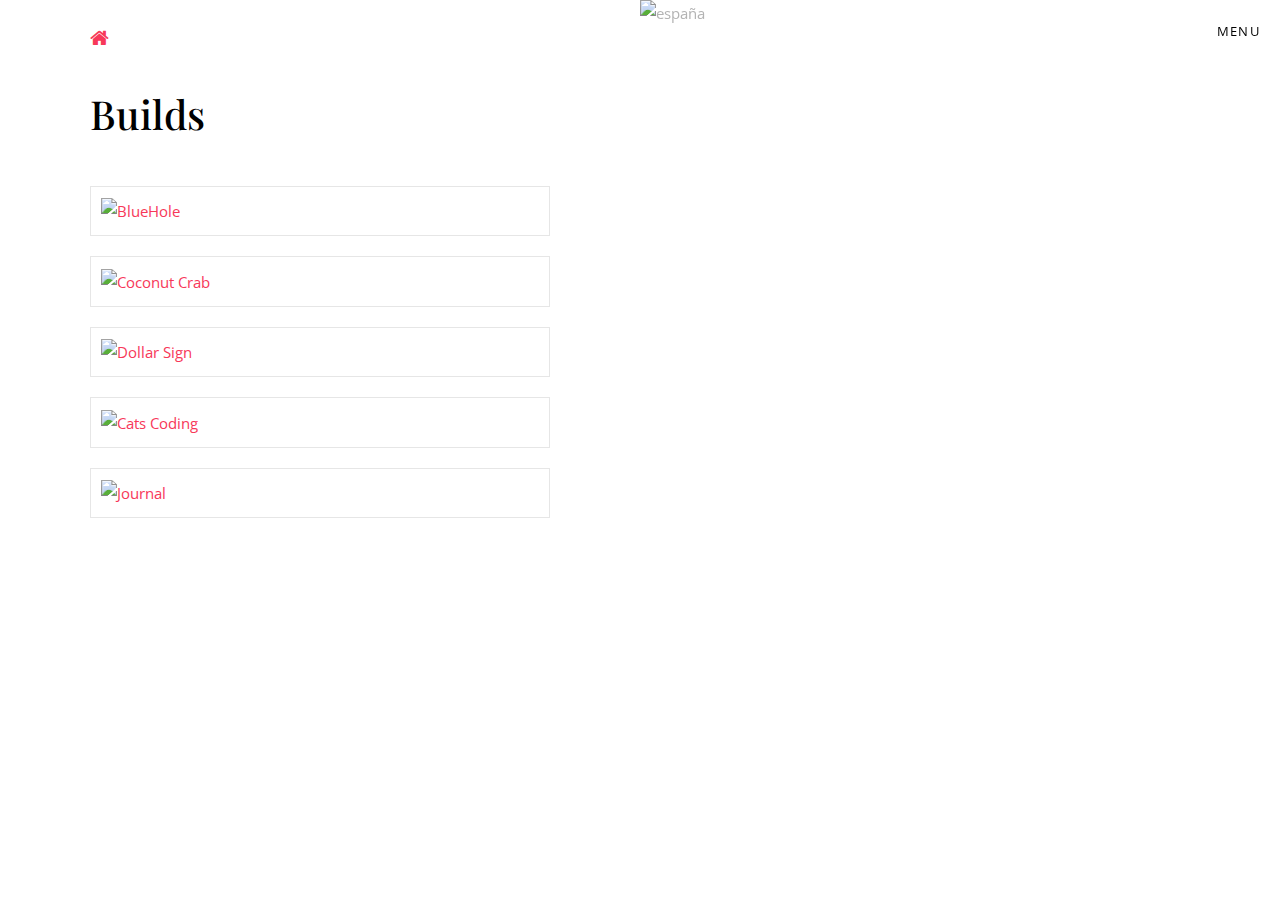
==== commit 7848c414: "update builds page photo" ====
--- a/builds.html
+++ b/builds.html
@@ -45,7 +45,7 @@
       <!-- <aside style="background-image: url(https://omarc-bucket.s3-us-west-1.amazonaws.com/images/coco_resized.jpg);"></aside> -->
       <div>
         <picture>
-          <img style="object-fit: cover;" alt="coco" src="https://omarc-bucket.s3-us-west-1.amazonaws.com/images/coco_resized.jpg">
+          <img style="object-fit: cover;" alt="españa" src="https://omarc-bucket.s3-us-west-1.amazonaws.com/images/00100sPORTRAIT_00100_BURST20180726155548012_COVER.jpg">
         </picture>
         <main>
           <a href="index.html" class="home-button"><span class="fa fa-home"></span></a>
